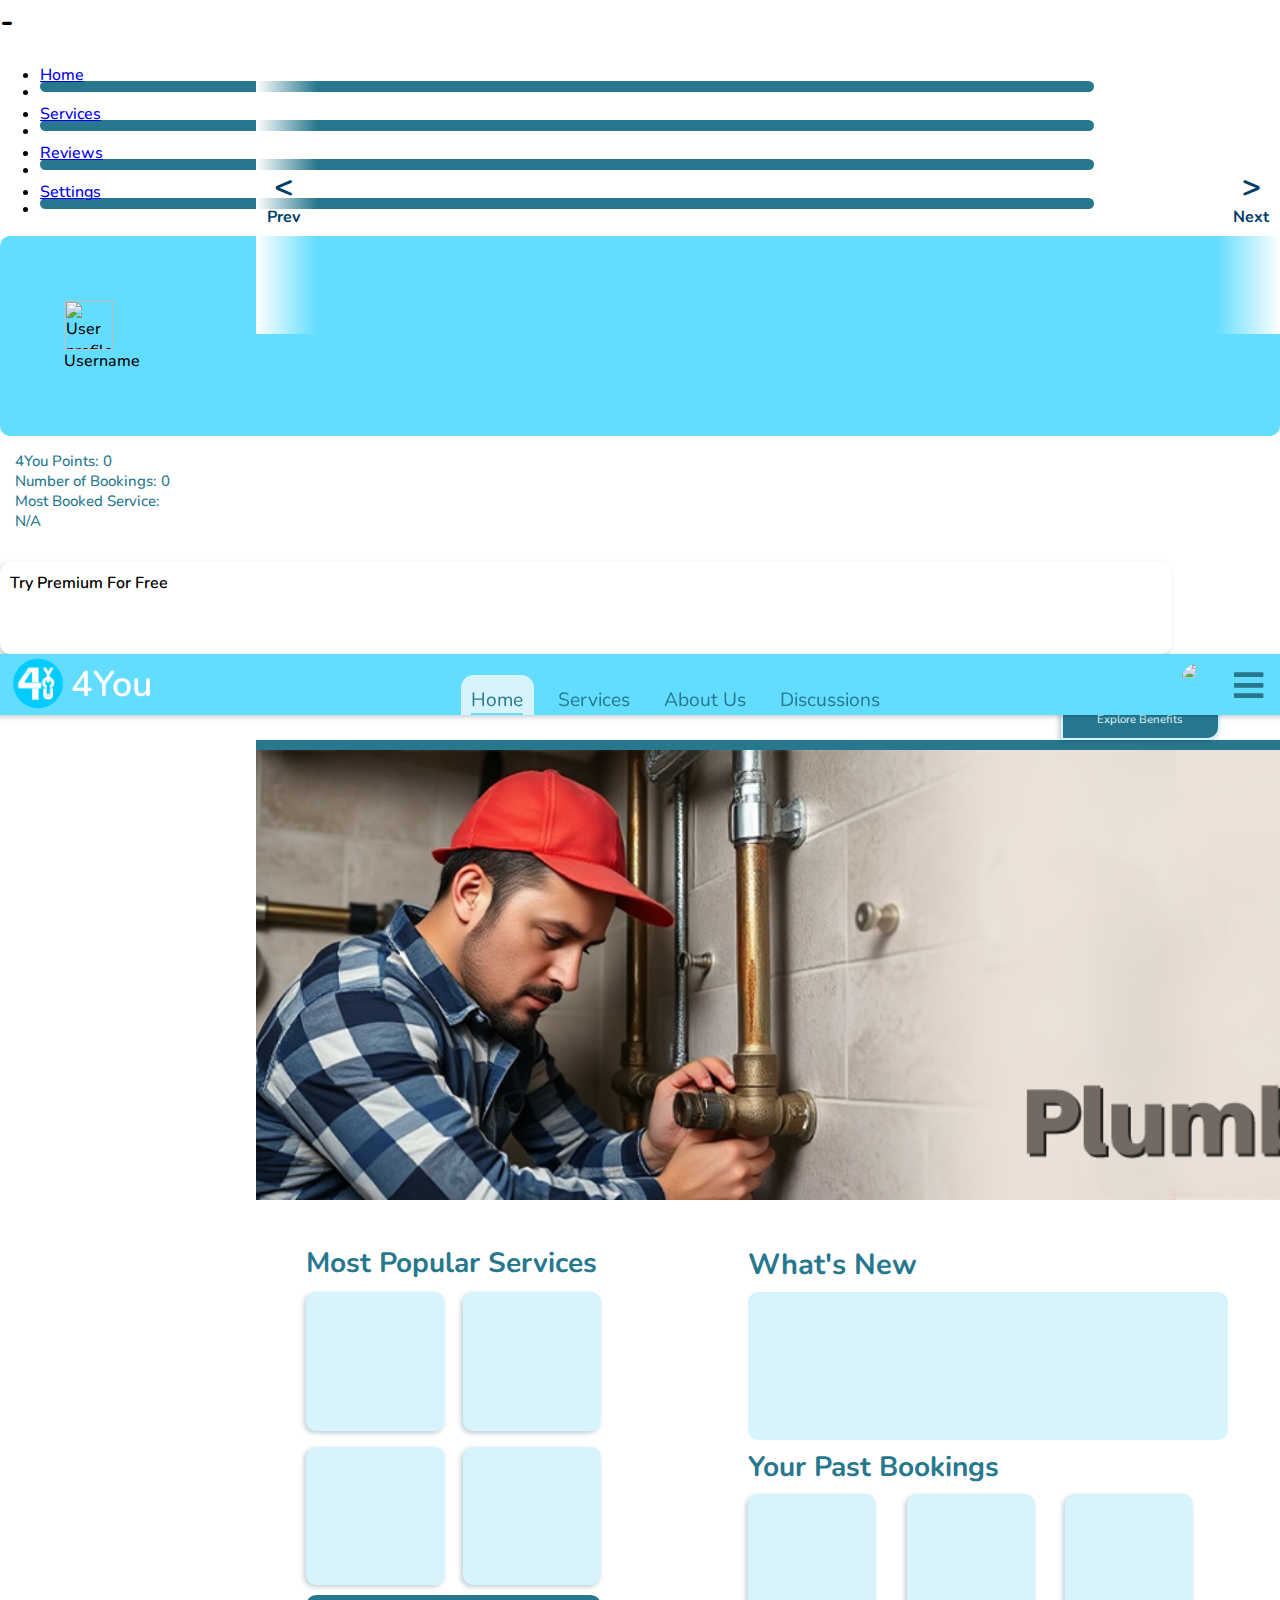
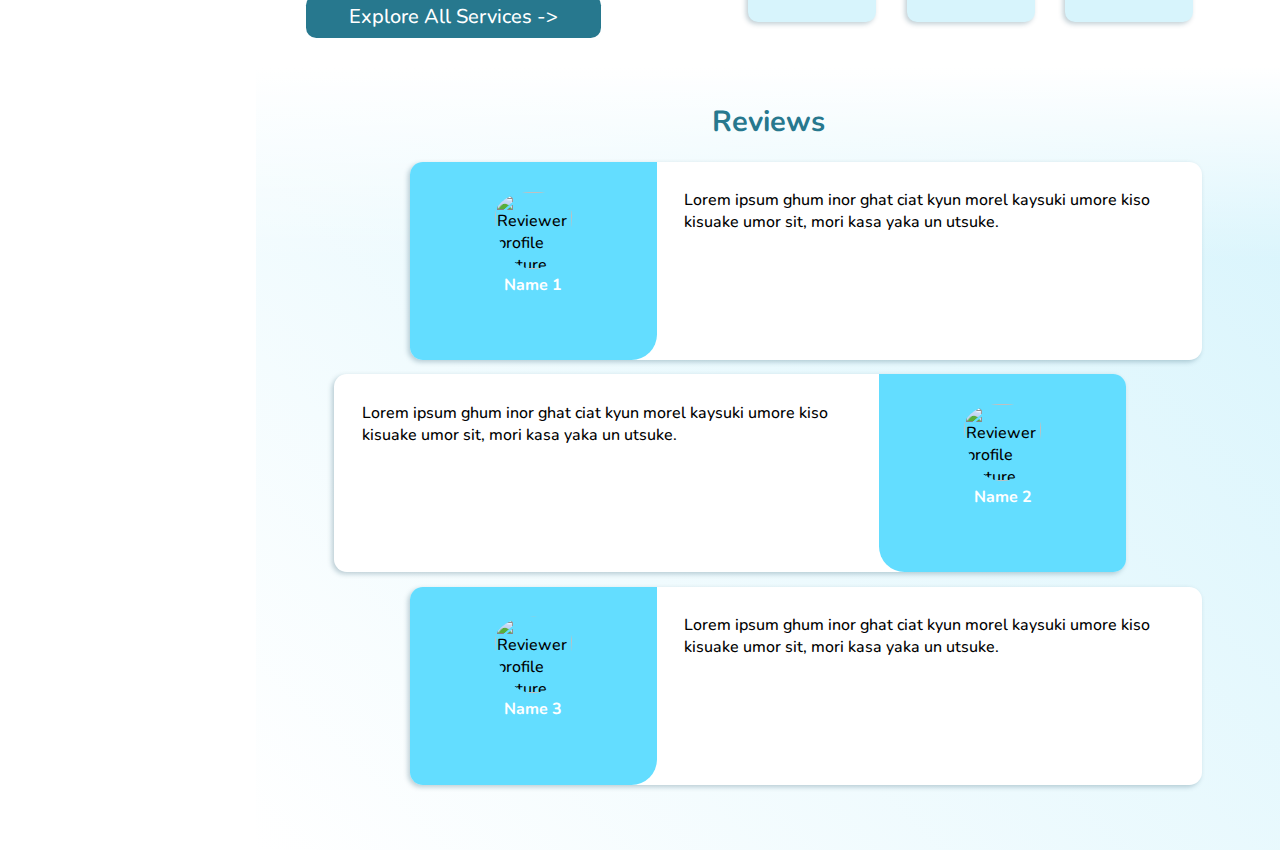
==== index.html @ ce009cc0 "sidebar_added_mobile" ====
<html>
    <meta name="viewport" content="width=device-width,  initial-scale=1.0">

 <head>
  <title>
   Web Page
  </title>
  <link rel="preconnect" href="https://fonts.googleapis.com">
<link rel="preconnect" href="https://fonts.gstatic.com" crossorigin>
<link href="https://fonts.googleapis.com/css2?family=Nunito:ital,wght@0,200..1000;1,200..1000&display=swap" rel="stylesheet">
  <link href="https://cdnjs.cloudflare.com/ajax/libs/font-awesome/5.15.3/css/all.min.css" rel="stylesheet"/>
  <link rel="stylesheet" href="index_style.css">
 </head>
 <body>
    <div class="sidebarOpener">></div>

  <div id = "theSidebar" class="sidebarVisible">

   <h1>
    -
   </h1>
   <ul>
    <li>
     <a href="#">
      Home
     </a>
    </li>
    <li>
        <div class="sidebarLines"></div>
    </li>
    <li>
     <a href="#">
      Services
     </a>
    </li>
    <li>
        <div class="sidebarLines"></div>
    </li>
    <li>
     <a href="#">
      Reviews
     </a>
    </li>
    <li>
        <div class="sidebarLines"></div>
    </li>
    <li>
     <a href="#">
      Settings
     </a>
    </li>
    <li>
        <div class="sidebarLines"></div>
    </li>
   </ul>
   <div class="user-info">
    <div class="profileBox">
    <img alt="User profile picture" height="50" src="https://storage.googleapis.com/a1aa/image/zW15Qj0oLHLVNpf4BNAgrwNelifZtd4YLi9WNTXigxFEtginA.jpg" width="50"/>
    <p>
     Username
    </p>
    </div>
    <p id = profileDescription>
        4You Points: 0<br>Number of Bookings:  0<br>Most Booked Service:<br>N/A
    </p>
   </div>
  <div class="premiumBox">
    <p id="premiumHeading">Try Premium For Free</p>
    <div>
    <span id="premiumPrice">299/-</span>
    <div id="strikeThrough"></div>
    </div>
    <p id="premiumPriceFree">0/-</p>
    <div class="bottomRightContainer">Explore Benefits</div>
  </div>

  </div>
  <div class="main-content">
   <div class="header">
    <div id="logoContainer">
        <img src="Logo.png" alt="Logo">
        4You
    </div>
    <ul>
     <li class = "highlightedNavbar">
      <a href="#">
       Home
      </a>
      <div class="navbarMiniLineEnabled"></div>
     </li>
     <li class = "invisibleNavbar">
      <a href="#">
       Services
      </a>
      <div class="navbarMiniLine"></div>
     </li>
     <li class = "invisibleNavbar">
      <a href="#">
       About&nbsp;Us
      </a>
      <div class="navbarMiniLine"></div>
     </li>
     <li class = "invisibleNavbar">
      <a href="#">
       Discussions
      </a>
      <div class="navbarMiniLine"></div>
     </li>
    </ul>
    <div id="navbarSubContainer">
        <img alt="User profile picture" height="50" src="https://storage.googleapis.com/a1aa/image/zW15Qj0oLHLVNpf4BNAgrwNelifZtd4YLi9WNTXigxFEtginA.jpg" width="50"/>
        <div class="menu-icon">
        <i class="fas fa-bars">
        </i>
        </div>
    </div>
   </div>
   <div id="prev">
    <h1 style = "margin: 0px;"><</h1>
    <p style = "margin: -2px;">Prev</p>
   </div>
    <div id="next">
        <h1 style = "margin: 0px;">></h1>
        <p style = "margin: -2px;">Next</p>
    </div>
<div class="slideshow-wrapper">
   <div class="slideShow">
    
    <div class="SSimage" id = "SSimg1"></div>
    <div class="SSimage" id = "SSimg2"></div>
    <div class="SSimage" id = "SSimg3"></div>
    <div class="SSimage" id = "SSimg4"></div>
   </div>
</div>
   <div class="sections">
    <div class="section">
     <h2>
      Most Popular Services
     </h2>
     <div class="grid">
      <div class="item">
      </div>
      <div class="item">
      </div>
      <div class="item">
      </div>
      <div class="item">
      </div>
     </div>
     <a class="explore" href="#">
      Explore All Services ->
     </a>
    </div>
    <div id="flexbox2">
    <div class="container2">
        <h2 id= "whatsNew">What's New</h2>
        <div class="section2"></div>
    </div>
    <div class="section3">
     <h2>
      Your Past Bookings
     </h2>
     <div class="grid">
      <div class="item">
      </div>
      <div class="item">
      </div>
      <div class="item">
    </div>
     </div>
</div>

    </div>
   </div>


   <div class="reviews">
   <div class="transitionGradient"></div>
   <div class="reviewContainer">

    <h2>
     Reviews
    </h2>
    <div class="review">
        <div class="reviewSubClass">
            <img alt="Reviewer profile picture" src="https://storage.googleapis.com/a1aa/image/ae2i9URQKm0e500x5B72MO4X1yWo3eSefSwxVZRTWeNIpFU8E.jpg"/>
            <p class="name">
               Name 1
              </p>
               </div>
            <div class="text">
             <p>
              Lorem ipsum ghum inor ghat ciat kyun morel kaysuki umore kiso kisuake umor sit, mori kasa yaka un utsuke.
             </p> 
            </div>
    </div>
    <div class="review2">
        
            <div class="text">
             <p>
              Lorem ipsum ghum inor ghat ciat kyun morel kaysuki umore kiso kisuake umor sit, mori kasa yaka un utsuke.
             </p> 
            </div>

            <div class="reviewSubClass2">
                <img alt="Reviewer profile picture" src="https://storage.googleapis.com/a1aa/image/ae2i9URQKm0e500x5B72MO4X1yWo3eSefSwxVZRTWeNIpFU8E.jpg"/>
                <p class="name">
                   Name 2
                  </p>
            </div>
    </div>
    <div class="review">
        <div class="reviewSubClass">
     <img alt="Reviewer profile picture" src="https://storage.googleapis.com/a1aa/image/ae2i9URQKm0e500x5B72MO4X1yWo3eSefSwxVZRTWeNIpFU8E.jpg"/>
     <p class="name">
        Name 3
       </p>
        </div>
     <div class="text">
      <p>
       Lorem ipsum ghum inor ghat ciat kyun morel kaysuki umore kiso kisuake umor sit, mori kasa yaka un utsuke.
      </p> 
     </div>
    </div>
   </div>
  </div>
</div>

<script src = index_script.js></script>
 </body>
</html>
---- index_style.css ----
@media screen and (min-width: 1280px){
body {
    --primaryColor: #63DDFF;
    --lightColor: #D7F4FC;
    --darkColor: #27788E;
    /* font-family: Arial, sans-serif; */
    font-family: "Nunito", sans-serif;
    font-optical-sizing: auto;
    font-weight: 500;
    font-style: normal;
    margin: 0;
    padding: 0;
    background-color: #ffffff;

    overflow-x: hidden;
    margin: 0;
    padding: 0;
    width: 100%;
    box-sizing: border-box;
}
.sidebarOpener{
    display: none;
}
.sidebar {
    width: 20%;
    background-color: var(--lightColor);
    height: 100%;
    padding: 20px;
    box-sizing: border-box;
    color: var(--darkColor);
    z-index: 1;
    box-shadow: 2px 2px 5px rgba(7, 62, 88, 0.11);
    position: fixed; /* Ensure it's fixed to the screen */
    top: 0;
    left: 0; /* Position to the left side of the screen */
    z-index: 15;
}

.sidebar h1 {
    font-size: 24px;
    margin-bottom: 20px;
}
.sidebar ul {
    list-style: none;
    padding: 0;
    margin-top: -10px;
    height: 25%;
}
.sidebar ul li {
    margin-top: 10px;
    margin-bottom: 0px;
}

.sidebar ul li a {
    color: var(--darkColor);
    text-decoration: none;
    font-size: 18px;
    margin: 0;
    padding: 0;
    transition: color 0.2s, font-size 0.2s;


}
.sidebar ul li a:hover{
    font-size: 20px;
    color: black;
    transition: color 0.2s, font-size 0.2s;
}
.sidebarLines{
    padding: 0;
    margin-top: -5px;
    aspect-ratio: 70/0.7;
    width: 85%;
    background-color: var(--darkColor);
    border-radius: 10rem;
}
.sidebar .user-info {
    background-color: white;
    padding: 0px;
    border-radius: 10px;
    text-align: center;
    margin-top: 35px;
    box-shadow: -2px 2px 5px rgba(7, 63, 88, 0.253);


}
.user-info p{
    margin: 0;
}
.profileBox{
    background-color: var(--primaryColor);
    margin: 0%;
    border-radius: 10px;
    padding: 5%;

}
#profileDescription{
    color: var(--darkColor);
    font-size: 15px;
    padding: 15px;
    text-align: left;
}

.premiumBox{
    margin-top: 1rem;
    height: 4.5rem;
    width: 90%;
    background-color: white;
    border-radius: 10px;
    box-shadow: -2px 2px 5px rgba(7, 63, 88, 0.253);
    padding: 10px 10px;
}
#premiumHeading{
    font-weight: 600;
    font-size: 16px;
    margin: 0%;
}
#premiumPrice{
    display: inline-block;
    font-size: 16px;
    margin: 0%;
    margin-top: 5%;
    margin-left: 5%;

}
#strikeThrough{
    display: inline-block;
    aspect-ratio: 20/1;
    width: 3rem;
    position: relative;
    top:-5px;
    left:-45px;
    background-color: red;
    margin: 0%;
}
#premiumPriceFree{
    margin: 0px;
    font-size: 20px;
    color: red;
    font-weight: 600;
    margin-left: 7%;
    display: inline;
}

.bottomRightContainer{
    display: inline;
    background-color: var(--darkColor);
    border: 0.2vw solid var(--lightColor);
    border-bottom-right-radius: 1vw;
    border-top-left-radius: 1vw;
    color: var(--lightColor);
    font-size: 0.9vw;
    padding: 1% 3%;
    float: right;
    margin-right: -5%;
    margin-top: 2%;
    cursor: pointer;
    transition: transform 0.15s, background-color 0.15s;
    box-shadow: -2px 2px 5px rgba(7, 63, 88, 0.253);

}
.bottomRightContainer:hover{
    transform: scale(1.1);
    transition: transform 0.15s, background-color 0.15s;
    background-color: rgb(0, 52, 61);
}

.sidebar .user-info img {
    border-radius: 50%;
    width: 70px;
    height: 70px;
}
.sidebar .user-info p {
    margin: 0px 0;
    color: white;
    font-weight: 600;
    font-size: 19px;
}
.sidebar .user-info .premium {
    background-color: #ff4081;
    color: white;
    padding: 5px;
    border-radius: 5px;
    display: inline-block;
    margin-top: 10px;
}
.main-content {
    margin-left: 20%;
    /* padding: 20px; */
    margin-right: 0;
    padding: 0px;
    
}
.main-content .header {
    display: flex;
    justify-content: space-between;
    align-items: center;
    background-color: var(--primaryColor);
    /* border-radius: 10px; */
    height: 3.3vw;
    width: 100%;

    position: fixed;
    color: white;
    background-color: var(--primaryColor);
    left: 0px;
    z-index: 20;
    margin-left: 0%;
    margin-right: 0%;
    padding: 0.7%;
    box-shadow: -2px 2px 5px rgba(7, 63, 88, 0.253);

}
#logoContainer{
    width: 12vw;
    font-weight: 600;
    font-size: 2.8vw;
    display: flex;
    gap: 3%;
    align-items: center;
    cursor: pointer;
}

#logoContainer img{
    width: 4.5vw;
}

.main-content .header ul {
    list-style: none;
    display: flex;
    padding: 0;
    margin-bottom: -5px;
    margin-left: -5%;

}
.highlightedNavbar{
    margin-right: 1vw;
    background-color: var(--lightColor);
    padding: 3%;
    padding-top: 3.2%;
    padding-bottom: 0.5%;
    border-top-left-radius: 1vw;
    border-top-right-radius: 1vw;
}
.invisibleNavbar{
    margin-right: 1vw;
    /* background-color: var(--lightColor); */
    padding: 3%;
    padding-top: 3.2%;
    padding-bottom: 0.5%;
    border-top-left-radius: 1vw;
    border-top-right-radius: 1vw;
    transition: background-color 0.3s;

}

.invisibleNavbar:hover{
    
    background-color: rgb(198, 239, 255);
    transition: background-color 0.3s;
    
}

.navbarMiniLineEnabled{
    width: 100%;
    height: 8%;
    background-color: var(--primaryColor);
}

.main-content .header ul li a {
    
    font-weight: 400;
    color: var(--darkColor);
    text-decoration: none;
    font-size: 1.5vw;
}
.main-content .header .menu-icon {
    font-size: 24px;
    transform: scale(1.4);
    align-self: center;
    cursor: pointer;
    border-radius: 1000px;
}

#navbarSubContainer{
    margin-right: -1.5%;
    display: flex;
    flex-direction: row;
    gap: 10%;
    width: 10vw;
    color: var(--darkColor);
}

#navbarSubContainer img{
    border-radius: 50%;
    width: 35%;
    height: 35%;
}




#prev{
    position: absolute;
    top: 6.2%;
    text-align: center;
    background-color: black;
    z-index: 10;
    padding: 8.5% 1%;
    padding-right: 1.5%;
    background: rgb(255,255,255);
    background: linear-gradient(90deg, white 0%, rgba(215,244,252,0) 100%);
    cursor: pointer;
    color: rgb(0, 62, 104);
    font-weight: 700;

}
#next{
    font-weight: 700;
    color: rgb(0, 62, 104);
    position: absolute;
    top: 6.2%;
    text-align: center;
    background-color: black;
    z-index: 10;
    padding: 8.5% 1%;
    padding-left: 1.5%;
    background: rgb(255,255,255);
    background: linear-gradient(-90deg, white 0%, rgba(215,244,252,0) 100%);
    right: 0;
    cursor: pointer;
}

.slideshow {
    padding-top: 1%;
    width: 400%; /* Ensure it can fit all images side-by-side */
    height: 50vh;
    background-color: var(--darkColor);
    display: flex; /* Use flexbox to position images side-by-side */
    flex-direction: row; /* Arrange children in a horizontal row */
    overflow: hidden; /* Hide images outside the container */
    transition: transform 1s ease; /* Add smooth transition */
    scrollbar-width: none;
}

.SSimage {
    flex: 0 0 25%; /* Each image takes up the full width of the parent container */
    height: 100%; /* Match container height */
    box-sizing: border-box;
    margin: 0;
    padding: 0;
    display: inline-block;
    background-size: cover; /* Ensure the background image covers the entire area */
    background-position: center;
}

#SSimg1{
    background-image: url("pic1.jfif.png");
}
#SSimg2{
    background-image: url("pic2.jfif.png");
}
#SSimg3{
    background-image: url("pic3.jfif.png");
}
#SSimg4{
    background-image: url("pic4.jfif.png");
}



.main-content .sections {
    display: flex;
    justify-content: space-between;
    margin-top: 0px;
    flex-wrap: wrap;
    padding: 2%;
    margin-bottom: -5%;
}
.main-content .sections .section {
    /* background-color: #e0f7fa; */
    padding: 20px;
    border-radius: 10px;
    width: 30%;
    margin: 1%;
    height: 10%;
    padding-top: 0px;
    margin-top: 0px;
}

#flexbox2{
    display: flex;
    flex-direction: column;
    /* background-color: red; */
    width: 52%;
}

.container2{
    margin-top: 1rem;
    width: 55%;
    display: block;
    width: 100%;
}
.main-content .sections .container2 .section2 {
    background-color: var(--lightColor);
    padding: 20px;
    border-radius: 10px;
    width: 86%;
    height: 8rem; 
    padding-top: 0px;

}

.main-content .sections .section3 {
    /* background-color: #e0f7fa; */
    flex:2;
    padding: 0px;
    border-radius: 10px;
    width: 100%;
    /* height: 15rem;  */
    margin: 0;
    padding-top: 0px;
    /* position: relative;
    top: -15.5rem;
    right: -29rem; */

}
.main-content .sections .section h2 {
    font-size: 28px;
    margin-bottom: 10px;
    color: var(--darkColor);
}
.main-content .sections .section3 h2 {
    font-size: 28px;
    color: var(--darkColor);
    margin-bottom: 0.5rem;
    margin-top: 0.5rem;
}
#whatsNew{
    font-size: 29px;
    color: var(--darkColor);
    margin-bottom: 0.5rem;
    margin-top: 0.5rem;
}
.main-content .sections .section .grid {
    display: flex;
    flex-wrap: wrap;
    gap: 6%;
    row-gap: 1rem;
}
.main-content .sections .section .grid .item {
    background-color: var(--lightColor);
    border-radius: 10px;
    aspect-ratio: 1/1;
    width: 47%;
    box-shadow: -2px 2px 5px rgba(7, 63, 88, 0.253);
    transition: transform 0.2s;

}

.main-content .sections .section .grid .item:hover{
    transform: scale(1.07);
    transition: transform 0.2s;
    cursor: pointer;
}

.main-content .sections .section3 .grid {
    display: flex;
    flex-wrap: wrap;
    gap: 6%;
    row-gap: 1rem;
}
.main-content .sections .section3 .grid .item {
    background-color: var(--lightColor);
    border-radius: 10px;
    aspect-ratio: 1/1;
    width: 25%;
    box-shadow: -2px 2px 5px rgba(7, 63, 88, 0.253);
    transition: transform 0.2s;

}

.main-content .sections .section3 .grid .item:hover{
    transform: scale(1.07);
    transition: transform 0.2s;
    cursor: pointer;
}

.main-content .sections .section .explore {
    background-color: var(--darkColor);
    color: white;
    padding: 8px 10px;
    border-radius: 0.8vw;
    text-align: center;
    margin-top: 10px;
    display: block;
    font-size: 20px;
    text-decoration: none;
    transition: transform 0.2s, background-color 0.2s;

    
}

.main-content .sections .section .explore:hover{
    transform: scale(1.05);
    background-color: #043a49;
    transition: transform 0.2s, background-color 0.2s;
}

.main-content .sections .section .explore:active{
    transform: scale(1);
    /* transition: transform 0.2s, background-color 0.2s; */
}

.reviewContainer{
    position: relative;
}

.transitionGradient{

    width: 100%;
    aspect-ratio: 16/3;
    background: rgb(255,255,255);
    background: linear-gradient(180deg, rgb(255, 255, 255) 0%, rgba(215,244,252,0) 100%);
    position:absolute;
    display: inline-block;
    margin-left: -15%;
    margin-top: -1%;
    z-index: 2;
}

.main-content .reviews {
    /* margin-top: -100%; */
    background: rgb(255,255,255);
    background: linear-gradient(45deg, rgba(255,255,255,1) 0%, rgba(215,244,252,1) 100%);
    
    padding: 15%;
    padding-top: 1%;
    padding-bottom: 5%;
    /* border-radius: 10px; */
    margin-top: 30px;
    position: relative;
    z-index: 1;
}

.main-content .reviews h2 {
    font-size: 29px;
    text-align: center;
    margin-bottom: 3%;
    color: var(--darkColor);
    position: relative;
    z-index: 5;

}
.main-content .reviews .review {
    display: flex;
    /* align-items: center; */
    background-color: #ffffff;
    border-radius: 1vw;
    margin-bottom: 2%;
    height: 22%;
    aspect-ratio: 16/4;
    padding: 0px 0px;
    box-shadow: -2px 2px 5px rgba(7, 63, 88, 0.253);
    position: relative;
    z-index: 5;

}
.main-content .reviews .review img {
    border-radius: 50%;
    aspect-ratio: 1/1;
    width: 6vw;
    display: block;
    margin: auto;
    padding-top: 12%;
}

.reviewSubClass{
    background-color: var(--primaryColor);
    margin: 0;
    border-radius: 1vw;
    height: 100%;
    width: 45%;
    padding: 0%;
    border-top-right-radius: 0;
    border-bottom-right-radius: 2vw;
}

.main-content .reviews .review2 {
    display: flex;
    /* align-items: center; */
    background-color: #ffffff;
    border-radius: 1vw;
    margin-bottom: 2%;
    height: 22%;
    aspect-ratio: 16/4;
    padding: 0px 0px;
    float: right;
    right: 10vw;
    box-shadow: -2px 2px 5px rgba(7, 63, 88, 0.253);

}
.main-content .reviews .review2 img {
    border-radius: 50%;
    aspect-ratio: 1/1;
    width: 6vw;
    display: block;
    margin: auto;
    padding-top: 12%;

}

.reviewSubClass2{
    background-color: var(--primaryColor);
    margin: 0;
    border-radius: 1vw;
    height: 100%;
    width: 45%;
    padding: 0%;
    border-top-left-radius: 0;
    border-bottom-left-radius: 2vw;
}


.text {
    flex-grow: 1;
}
.text p {
    margin: 5%;

}
.name {
    color: white;
    font-weight: bold;
    margin: 0;
    padding: 0%;
    margin-top: 5px;
    text-align: center;
}

}










/* MOBILE MOBILE MOBILE */



@media screen and (min-device-width: 0px) and (max-device-width: 768px){
    
body {
    --primaryColor: #63DDFF;
    --lightColor: #D7F4FC;
    --darkColor: #27788E;
    /* font-family: Arial, sans-serif; */
    font-family: "Nunito", sans-serif;
    font-optical-sizing: auto;
    font-weight: 500;
    font-style: normal;
    margin: 0;
    padding: 0;
    background-color: #ffffff;

    overflow-x: hidden;
    margin: 0;
    padding: 0;
    width: 100%;
    max-width: 100vw;
    height: 100%;
    box-sizing: border-box;
    /* background-color: red; */
}

.sidebarOpener{
    display: block;
    position: absolute;
    top: 8%;
    font-size: 6vw;
    left: 0;
    z-index: 30;
    padding: 0.3vw 1.8vw;
    border-top-right-radius: 20%;
    border-bottom-right-radius: 20%;
    background-color: var(--darkColor);
    color: var(--primaryColor);
    transition: transform 0.5s ease;
}
.sidebar {
    width: 20%;
    background-color: var(--lightColor);
    height: 100vh;
    padding: 20px;
    box-sizing: border-box;
    color: var(--darkColor);
    z-index: 1;
    box-shadow: 2px 2px 5px rgba(7, 62, 88, 0.11);
    position: fixed; 
    top: 0;
    left: 0; 
    z-index: 15;
    display: none;

}

.sidebarVisible {
    width: 60%;
    background-color: var(--lightColor);
    height: 100vh;
    padding: 20px;
    box-sizing: border-box;
    color: var(--darkColor);
    z-index: 1;
    box-shadow: 2px 2px 5px rgba(7, 62, 88, 0.11);
    position: fixed; /* Ensure it's fixed to the screen */
    top: 0;
    left: 0; /* Position to the left side of the screen */
    z-index: 15;
    display: block;
    /* animation: openSidebar 0.5s ;
    animation-timing-function: ease;*/
    transition: transform 0.5s ease; 
    
}
.sidebarHidden{
    animation: closeSidebar 0.5s;

}
@keyframes openSidebar {
    from{
        transform: translateX(-60%);
    }
    to{
        transform: translateX(0%);

    }
}

@keyframes closeSidebar {
    from{
        width: 60;
    }
    to{
        width: 0%;
    }
}

.sidebarVisible h1 {
    font-size: 24px;
    margin-bottom: 20px;
    display: none;

}
.sidebarVisible ul {
    list-style: none;
    padding: 0;
    margin-top: -10px;
    height: 25%;
    display: none;

}
.sidebarVisible ul li {
    margin-top: 10px;
    margin-bottom: 0px;
    display: none;

}

.sidebarVisible ul li a {
    color: var(--darkColor);
    text-decoration: none;
    font-size: 50px;
    margin: 0;
    padding: 0;
    transition: color 0.2s, font-size 0.2s;
    display: none;

}
.sidebarLines{
    padding: 0;
    margin-top: -5px;
    aspect-ratio: 70/0.7;
    width: 50%;
    background-color: var(--darkColor);
    border-radius: 10rem;
}
.sidebarVisible .user-info {

    background-color: white;
    padding: 0px;
    border-radius: 10px;
    text-align: center;
    margin-top: 30%;
    box-shadow: -2px 2px 5px rgba(7, 63, 88, 0.253);


}
.user-info p{
    margin: 0;
}
.profileBox{
    background-color: var(--primaryColor);
    margin: 0%;
    border-radius: 3vw;
    padding: 5%;
    font-size: 120%;

}
.profileBox img{
    border-radius: 100%;
    transform: scale(1.2);
    margin-top: 3%;
    margin-bottom: 2%;
}
#profileDescription{
    color: var(--darkColor);
    font-size: 80%;
    padding: 15px;
    text-align: left;
}

.premiumBox{
    margin-top: 1rem;
    height: 4.5rem;
    width: 90%;
    background-color: white;
    border: 1px solid gold;
    border-radius: 3vw;
    box-shadow: -2px 2px 5px rgba(7, 63, 88, 0.253);
    padding: 10px 10px;
}
#premiumHeading{
    font-weight: 600;
    font-size: 100%;
    margin: 0%;
}
#premiumPrice{
    display: inline-block;
    font-size: 80%;
    margin: 0%;
    margin-top: 5%;
    margin-left: 5%;

}
#strikeThrough{
    display: inline-block;
    aspect-ratio: 100/1;
    width: 20%;
    position: relative;
    top:-5px;
    left:-20%;
    background-color: red;
    margin: 0%;
}
#premiumPriceFree{
    margin: 0px;
    font-size: 120%;
    color: red;
    font-weight: 600;
    margin-left: 7%;
    display: inline;
}

.bottomRightContainer{
    display: inline;
    background-color: var(--darkColor);
    border: 0.2vw solid var(--lightColor);
    border-bottom-right-radius: 3vw;
    border-top-left-radius: 3vw;
    color: var(--lightColor);
    font-size: 3vw;
    padding: 2% 4%;
    float: right;
    margin-right: -8%;
    margin-top: 5%;
    cursor: pointer;
    transition: transform 0.15s, background-color 0.15s;
    box-shadow: -2px 2px 5px rgba(7, 63, 88, 0.253);

}
.bottomRightContainer:hover{
    transform: scale(1.1);
    transition: transform 0.15s, background-color 0.15s;
    background-color: rgb(0, 52, 61);
}

.sidebar .user-info img {
    border-radius: 50%;
    width: 70px;
    height: 70px;
}
.sidebar .user-info p {
    margin: 0px 0;
    color: white;
    font-weight: 600;
    font-size: 19px;
}
.sidebar .user-info .premium {
    background-color: #ff4081;
    color: white;
    padding: 5px;
    border-radius: 5px;
    display: inline-block;
    margin-top: 10px;
}
.main-content {
    margin-left: 0%;
    /* padding: 20px; */
    margin-right: 0;
    padding: 0px;
    margin: 0;
    
}
.main-content .header {
    display: flex;
    justify-content: space-between;
    align-items: center;
    background-color: var(--primaryColor);
    /* border-radius: 10px; */
    height: 8vw;
    width: 100vw;

    color: white;
    background-color: var(--primaryColor);
    left: 0px;
    z-index: 20;
    margin-left: 0%;
    margin-right: 0%;
    padding: 0.7%;
    box-shadow: -2px 2px 5px rgba(7, 63, 88, 0.253);
    position: fixed;

}
#logoContainer{
    width: 10vw;
    font-weight: 600;
    font-size: 4vw;
    display: flex;
    gap: 3%;
    align-items: center;
    cursor: pointer;
}

#logoContainer img{
    width: 30px;
}

.main-content .header ul {
    list-style: none;
    display: flex;
    padding: 0;
    margin-bottom: 0px;
    margin-left: 2%;

}
.highlightedNavbar{
    margin-right: 0.5vw;
    background-color: var(--lightColor);
    padding: 1.5%;
    padding-top: 2.5%;
    padding-bottom: 0.5%;
    border-top-left-radius: 2vw;
    border-top-right-radius: 2vw;
}
.invisibleNavbar{
    margin-right: 0.5vw;
    /* background-color: var(--lightColor); */
    padding: 1.5%;
    padding-top: 2.5%;
    padding-bottom: 0.5%;
    border-top-left-radius: 2vw;
    border-top-right-radius: 2vw;
    transition: background-color 0.3s;

}

.invisibleNavbar:hover{
    
    background-color: rgb(198, 239, 255);
    transition: background-color 0.3s;
    
}

.navbarMiniLineEnabled{
    width: 100%;
    height: 8%;
    background-color: var(--primaryColor);
}

.main-content .header ul li a {
    
    font-weight: 400;
    color: var(--darkColor);
    text-decoration: none;
    font-size: 3vw;
}
.main-content .header .menu-icon {
    font-size: 24px;
    transform: scale(1.4);
    align-self: center;
    cursor: pointer;
    border-radius: 1000px;
}

#navbarSubContainer{
    margin-right: 4%;
    display: flex;
    flex-direction: row;
    gap: 10%;
    width: 15vw;
    color: var(--darkColor);
}
#navbarSubContainer i{
    transform: scale(0.7);
}

#navbarSubContainer img{
    border-radius: 50%;
    width: 50%;
    height: 50%;
}




#prev{
    position: absolute;
    top: 6.2%;
    text-align: center;
    background-color: black;
    z-index: 10;
    padding: 13.5% 1%;
    padding-right: 1.5%;
    background: rgb(255,255,255);
    background: linear-gradient(90deg, white 0%, rgba(215,244,252,0) 100%);
    cursor: pointer;
    color: rgb(0, 62, 104);
    font-weight: 700;

}
#next{
    font-weight: 700;
    color: rgb(0, 62, 104);
    position: absolute;
    top: 6.2%;
    text-align: center;
    background-color: black;
    z-index: 10;
    padding: 13.5% 1%;
    padding-left: 1.5%;
    background: rgb(255,255,255);
    background: linear-gradient(-90deg, white 0%, rgba(215,244,252,0) 100%);
    right: 0;
    cursor: pointer;
}

.slideshow {
    padding-top: 1%;
    width: 400vw; /* Ensure it can fit all images side-by-side */
    aspect-ratio: 16/2.1;
    background-color: var(--darkColor);
    display: flex; /* Use flexbox to position images side-by-side */
    flex-direction: row; /* Arrange children in a horizontal row */
    overflow: hidden; /* Hide images outside the container */
    transition: transform 1s ease; /* Add smooth transition */
    scrollbar-width: none;
    margin: 0;
    overflow: hidden;
    /* background-color: red; */
}

.SSimage {
    flex: 0 0 25%; /* Each image takes up the full width of the parent container */
    height: 100%; /* Match container height */
    box-sizing: border-box;
    margin: 0;
    padding: 0;
    display: inline-block;
    background-size: cover; /* Ensure the background image covers the entire area */
    background-position: center;
}

#SSimg1{
    background-image: url("pic1_mobile.png");
}
#SSimg2{
    background-image: url("pic2_mobile.png");
}
#SSimg3{
    background-image: url("pic3_mobile.png");
}
#SSimg4{
    background-image: url("pic4_mobile.png");
}
.slideshow-wrapper {
    width: 100%; /* Restrict to viewport width */
    overflow: hidden; /* Prevent overscroll */
}


.main-content .sections {
    width: 96vw;
    display: flex;
    justify-content: space-between;
    margin-top: 0px;
    flex-wrap: wrap;
    padding: 1.5%;
    margin-bottom: -5%;
    margin-left: 0;
    margin-right: 0;
}
.main-content .sections .section {
    /* background-color: #e0f7fa; */
    padding: 20px;
    border-radius: 10px;
    width: 35%;
    margin: 0.2%;
    height: 10%;
    padding-top: 0px;
    margin-top: 0px;
}

#flexbox2{
    display: flex;
    flex-direction: column;
    /* background-color: red; */
    width: 52%;
}

.container2{
    margin-top: 1rem;
    display: block;
    width: 40vw;
}
.main-content .sections .container2 .section2 {
    background-color: var(--lightColor);
    padding: 20px;
    border-radius: 10px;
    width: 86%;
    height: 4rem; 
    padding-top: 0px;

}

.main-content .sections .section3 {
    /* background-color: #e0f7fa; */
    flex:2;
    padding: 0px;
    border-radius: 10px;
    width: 100%;
    /* height: 15rem;  */
    margin: 0;
    padding-top: 0px;

    /* position: relative;
    top: -15.5rem;
    right: -29rem; */

}
.main-content .sections .section h2 {
    font-size: 18px;
    margin-bottom: 10px;
    color: var(--darkColor);
}
.main-content .sections .section3 h2 {
    font-size: 20px;
    color: var(--darkColor);
    margin-bottom: 0.5rem;
    margin-top: 0.5rem;
}
#whatsNew{
    font-size: 20px;
    color: var(--darkColor);
    margin-bottom: 0.5rem;
    margin-top: 1.3rem;
}
.main-content .sections .section .grid {
    display: flex;
    flex-wrap: wrap;
    gap: 6%;
    row-gap: 1rem;
}
.main-content .sections .section .grid .item {
    background-color: var(--lightColor);
    border-radius: 10px;
    aspect-ratio: 1/1;
    width: 47%;
    box-shadow: -2px 2px 5px rgba(7, 63, 88, 0.253);
    transition: transform 0.2s;

}

.main-content .sections .section .grid .item:hover{
    transform: scale(1.07);
    transition: transform 0.2s;
    cursor: pointer;
}

.main-content .sections .section3 .grid {
    display: flex;
    flex-wrap: wrap;
    gap: 6%;
    row-gap: 1rem;
}
.main-content .sections .section3 .grid .item {
    background-color: var(--lightColor);
    border-radius: 10px;
    aspect-ratio: 1/1;
    width: 25%;
    box-shadow: -2px 2px 5px rgba(7, 63, 88, 0.253);
    transition: transform 0.2s;

}

.main-content .sections .section3 .grid .item:hover{
    transform: scale(1.07);
    transition: transform 0.2s;
    cursor: pointer;
}

.main-content .sections .section .explore {
    background-color: var(--darkColor);
    color: white;
    padding: 8px 10px;
    border-radius: 1.5vw;
    text-align: center;
    margin-top: 10px;
    display: block;
    font-size: 12px;
    text-decoration: none;
    transition: transform 0.2s, background-color 0.2s; 
}

.main-content .sections .section .explore:hover{
    transform: scale(1.05);
    background-color: #043a49;
    transition: transform 0.2s, background-color 0.2s;
}

.main-content .sections .section .explore:active{
    transform: scale(1);
    /* transition: transform 0.2s, background-color 0.2s; */
}

.reviewContainer{
    position: relative;
}

.transitionGradient{

    width: 99vw;
    aspect-ratio: 16/3;
    background: rgb(255,255,255);
    background: linear-gradient(180deg, rgb(255, 255, 255) 0%, rgba(215,244,252,0) 100%);
    position:absolute;
    display: inline-block;
    margin-left: -7%;
    margin-top: -1%;
    z-index: 2;
}

.main-content .reviews {
    /* margin-top: -100%; */
    background: rgb(255,255,255);
    background: linear-gradient(45deg, rgba(255,255,255,1) 0%, rgba(215,244,252,1) 100%);
    
    padding: 8%;
    padding-top: 1%;
    padding-bottom: 5%;
    /* border-radius: 10px; */
    margin-top: 30px;
    position: relative;
    z-index: 1;
}

.main-content .reviews h2 {
    font-size: 29px;
    text-align: center;
    margin-bottom: 3%;
    color: var(--darkColor);
    position: relative;
    z-index: 5;

}
.main-content .reviews .review {
    display: flex;
    /* align-items: center; */
    background-color: #ffffff;
    border-radius: 4vw;
    margin-bottom: 5%;
    height: 7rem;
    aspect-ratio: 10/3.5;
    padding: 0px 0px;
    box-shadow: -2px 2px 5px rgba(7, 63, 88, 0.253);
    position: relative;
    z-index: 5;
    font-size: 13px;
}
.main-content .reviews .review img {
    border-radius: 50%;
    aspect-ratio: 1/1;
    width: 12vw;
    display: block;
    margin: auto;
    padding-top: 18%;
}

.reviewSubClass{
    background-color: var(--primaryColor);
    margin: 0;
    border-radius: 3vw;
    height: 100%;
    width: 60%;
    padding: 0%;
    border-top-right-radius: 0;
    border-bottom-right-radius: 5vw;
}

.main-content .reviews .review2 {
    display: flex;
    /* align-items: center; */
    background-color: #ffffff;
    border-radius: 3vw;
    margin-bottom: 5%;
    height: 7rem;
    aspect-ratio: 10/3.5;
    padding: 0px 0px;
    float: right;
    right: 10vw;
    box-shadow: -2px 2px 5px rgba(7, 63, 88, 0.253);
    font-size: 13px;

}
.main-content .reviews .review2 img {
    border-radius: 50%;
    aspect-ratio: 1/1;
    width: 12vw;
    display: block;
    margin: auto;
    padding-top: 18%;

}

.reviewSubClass2{
    background-color: var(--primaryColor);
    margin: 0;
    border-radius: 3vw;
    height: 100%;
    width: 60%;
    padding: 0%;
    border-top-left-radius: 0;
    border-bottom-left-radius: 5vw;
}


.text {
    flex-grow: 1;
}
.text p {
    margin: 5%;

}
.name {
    color: white;
    font-weight: bold;
    margin: 0;
    padding: 0%;
    margin-top: 5px;
    text-align: center;
}

}
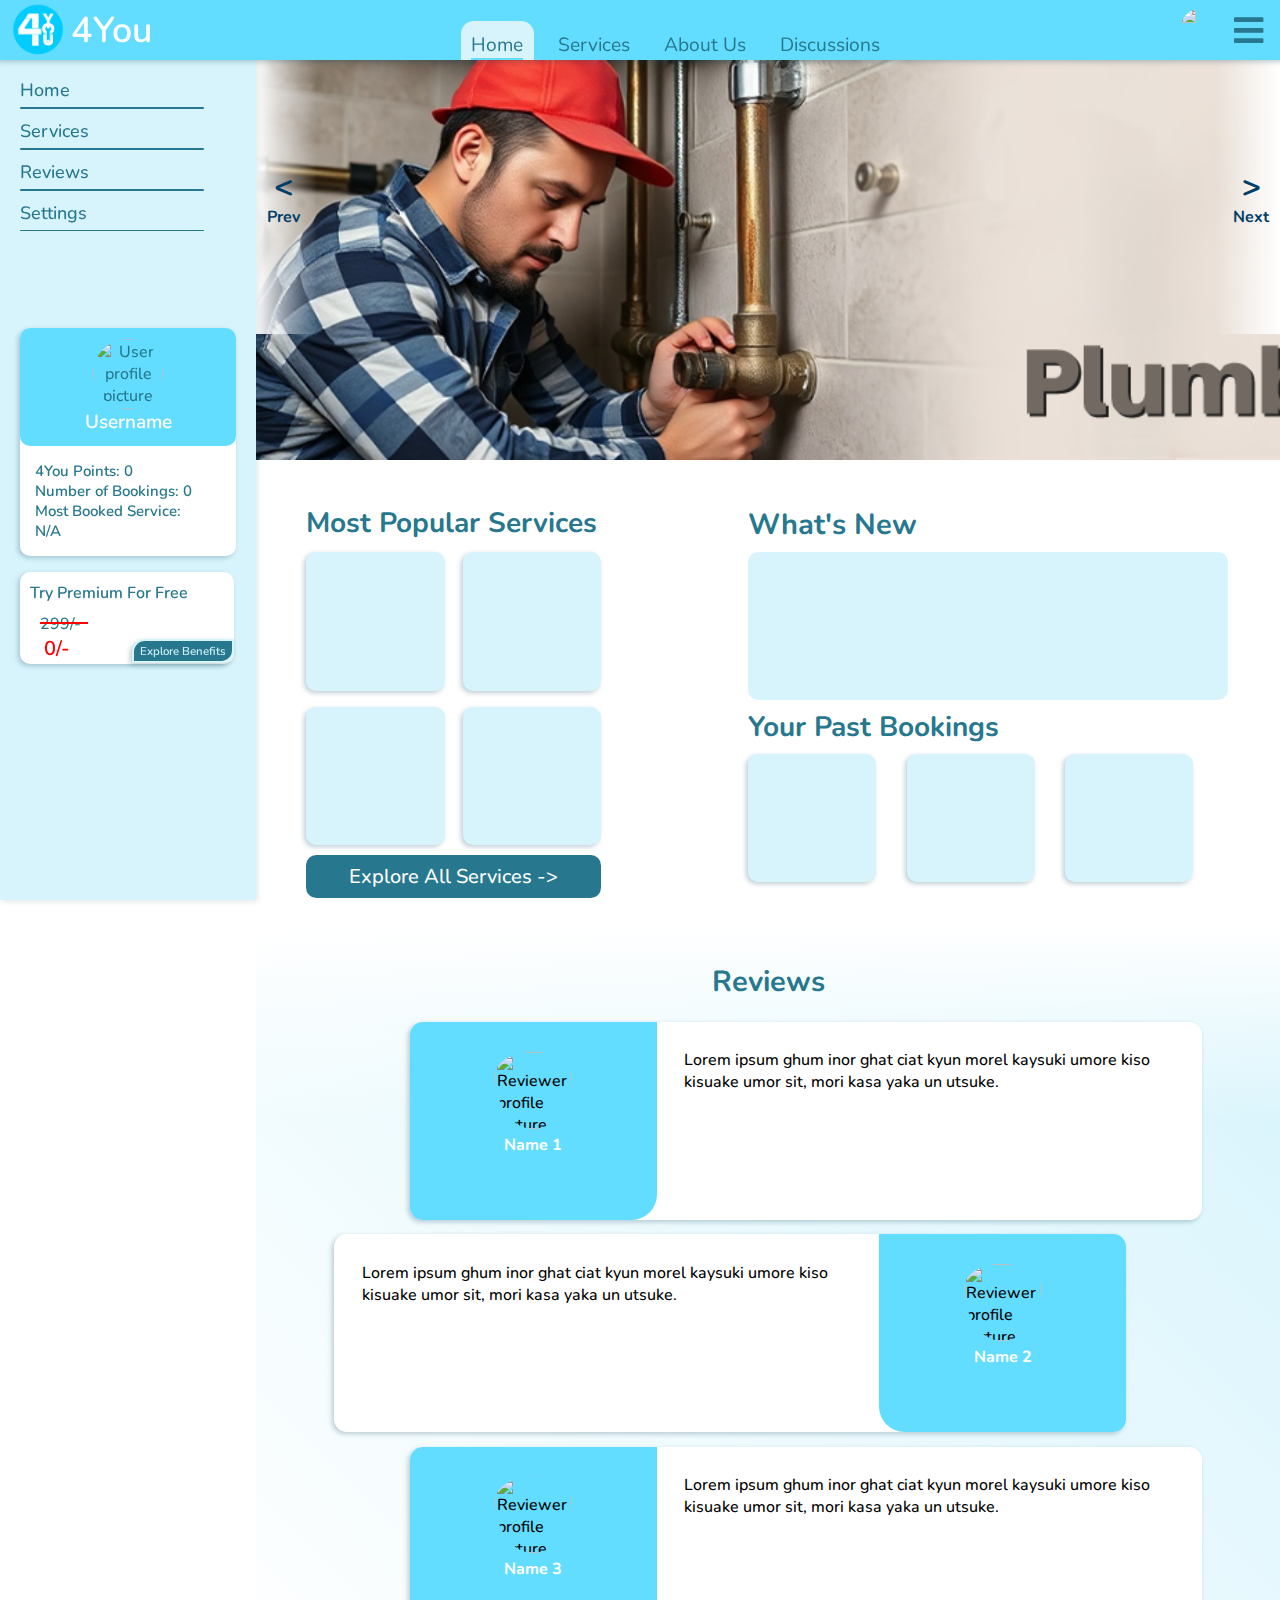
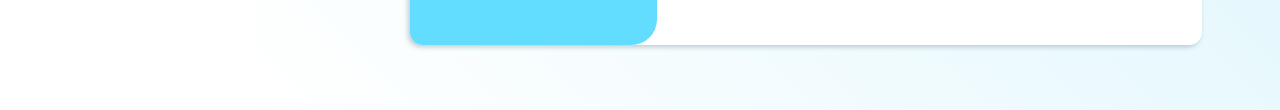
==== commit 4fc5459d: "Added Services Page" ====
--- a/index.html
+++ b/index.html
@@ -5,10 +5,10 @@
   <title>
    Web Page
   </title>
-  <link rel="preconnect" href="https://fonts.googleapis.com">
-<link rel="preconnect" href="https://fonts.gstatic.com" crossorigin>
-<link href="https://fonts.googleapis.com/css2?family=Nunito:ital,wght@0,200..1000;1,200..1000&display=swap" rel="stylesheet">
-  <link href="https://cdnjs.cloudflare.com/ajax/libs/font-awesome/5.15.3/css/all.min.css" rel="stylesheet"/>
+    <link rel="preconnect" href="https://fonts.googleapis.com">
+    <link rel="preconnect" href="https://fonts.gstatic.com" crossorigin>
+    <link href="https://fonts.googleapis.com/css2?family=Nunito:ital,wght@0,200..1000;1,200..1000&display=swap" rel="stylesheet">
+    <link href="https://cdnjs.cloudflare.com/ajax/libs/font-awesome/5.15.3/css/all.min.css" rel="stylesheet"/>
   <link rel="stylesheet" href="index_style.css">
  </head>
  <body>
@@ -29,7 +29,7 @@
         <div class="sidebarLines"></div>
     </li>
     <li>
-     <a href="#">
+     <a href="/demo_web/Services.html">
       Services
      </a>
     </li>
@@ -89,7 +89,7 @@
       <div class="navbarMiniLineEnabled"></div>
      </li>
      <li class = "invisibleNavbar">
-      <a href="#">
+      <a href="/demo_web/Services.html">
        Services
       </a>
       <div class="navbarMiniLine"></div>
--- a/index_style.css
+++ b/index_style.css
@@ -22,7 +22,7 @@
 .sidebarOpener{
     display: none;
 }
-.sidebar {
+.sidebarVisible {
     width: 20%;
     background-color: var(--lightColor);
     height: 100%;
@@ -37,22 +37,22 @@
     z-index: 15;
 }
 
-.sidebar h1 {
+.sidebarVisible h1 {
     font-size: 24px;
     margin-bottom: 20px;
 }
-.sidebar ul {
+.sidebarVisible ul {
     list-style: none;
     padding: 0;
     margin-top: -10px;
     height: 25%;
 }
-.sidebar ul li {
+.sidebarVisible ul li {
     margin-top: 10px;
     margin-bottom: 0px;
 }
 
-.sidebar ul li a {
+.sidebarVisible ul li a {
     color: var(--darkColor);
     text-decoration: none;
     font-size: 18px;
@@ -62,7 +62,7 @@
 
 
 }
-.sidebar ul li a:hover{
+.sidebarVisible ul li a:hover{
     font-size: 20px;
     color: black;
     transition: color 0.2s, font-size 0.2s;
@@ -75,7 +75,7 @@
     background-color: var(--darkColor);
     border-radius: 10rem;
 }
-.sidebar .user-info {
+.sidebarVisible .user-info {
     background-color: white;
     padding: 0px;
     border-radius: 10px;
@@ -166,18 +166,18 @@
     background-color: rgb(0, 52, 61);
 }
 
-.sidebar .user-info img {
+.sidebarVisible .user-info img {
     border-radius: 50%;
     width: 70px;
     height: 70px;
 }
-.sidebar .user-info p {
+.sidebarVisible .user-info p {
     margin: 0px 0;
     color: white;
     font-weight: 600;
     font-size: 19px;
 }
-.sidebar .user-info .premium {
+.sidebarVisible .user-info .premium {
     background-color: #ff4081;
     color: white;
     padding: 5px;
@@ -681,7 +681,7 @@
 
 .sidebarOpener{
     display: block;
-    position: absolute;
+    position: fixed;
     top: 8%;
     font-size: 6vw;
     left: 0;
@@ -726,30 +726,9 @@
     display: block;
     /* animation: openSidebar 0.5s ;
     animation-timing-function: ease;*/
+    transform: translateX(-60vw);
     transition: transform 0.5s ease; 
     
-}
-.sidebarHidden{
-    animation: closeSidebar 0.5s;
-
-}
-@keyframes openSidebar {
-    from{
-        transform: translateX(-60%);
-    }
-    to{
-        transform: translateX(0%);
-
-    }
-}
-
-@keyframes closeSidebar {
-    from{
-        width: 60;
-    }
-    to{
-        width: 0%;
-    }
 }
 
 .sidebarVisible h1 {
@@ -834,7 +813,7 @@
     border: 1px solid gold;
     border-radius: 3vw;
     box-shadow: -2px 2px 5px rgba(7, 63, 88, 0.253);
-    padding: 10px 10px;
+    padding: 5% 5%;
 }
 #premiumHeading{
     font-weight: 600;
@@ -878,7 +857,8 @@
     font-size: 3vw;
     padding: 2% 4%;
     float: right;
-    margin-right: -8%;
+    margin-right: -5%;
+    right:0;
     margin-top: 5%;
     cursor: pointer;
     transition: transform 0.15s, background-color 0.15s;
@@ -1032,11 +1012,11 @@
 
 #prev{
     position: absolute;
-    top: 6.2%;
+    top: 4%;
     text-align: center;
     background-color: black;
     z-index: 10;
-    padding: 13.5% 1%;
+    padding: 15.2% 1%;
     padding-right: 1.5%;
     background: rgb(255,255,255);
     background: linear-gradient(90deg, white 0%, rgba(215,244,252,0) 100%);
@@ -1049,11 +1029,11 @@
     font-weight: 700;
     color: rgb(0, 62, 104);
     position: absolute;
-    top: 6.2%;
+    top: 4%;
     text-align: center;
     background-color: black;
     z-index: 10;
-    padding: 13.5% 1%;
+    padding: 15.2% 1%;
     padding-left: 1.5%;
     background: rgb(255,255,255);
     background: linear-gradient(-90deg, white 0%, rgba(215,244,252,0) 100%);
